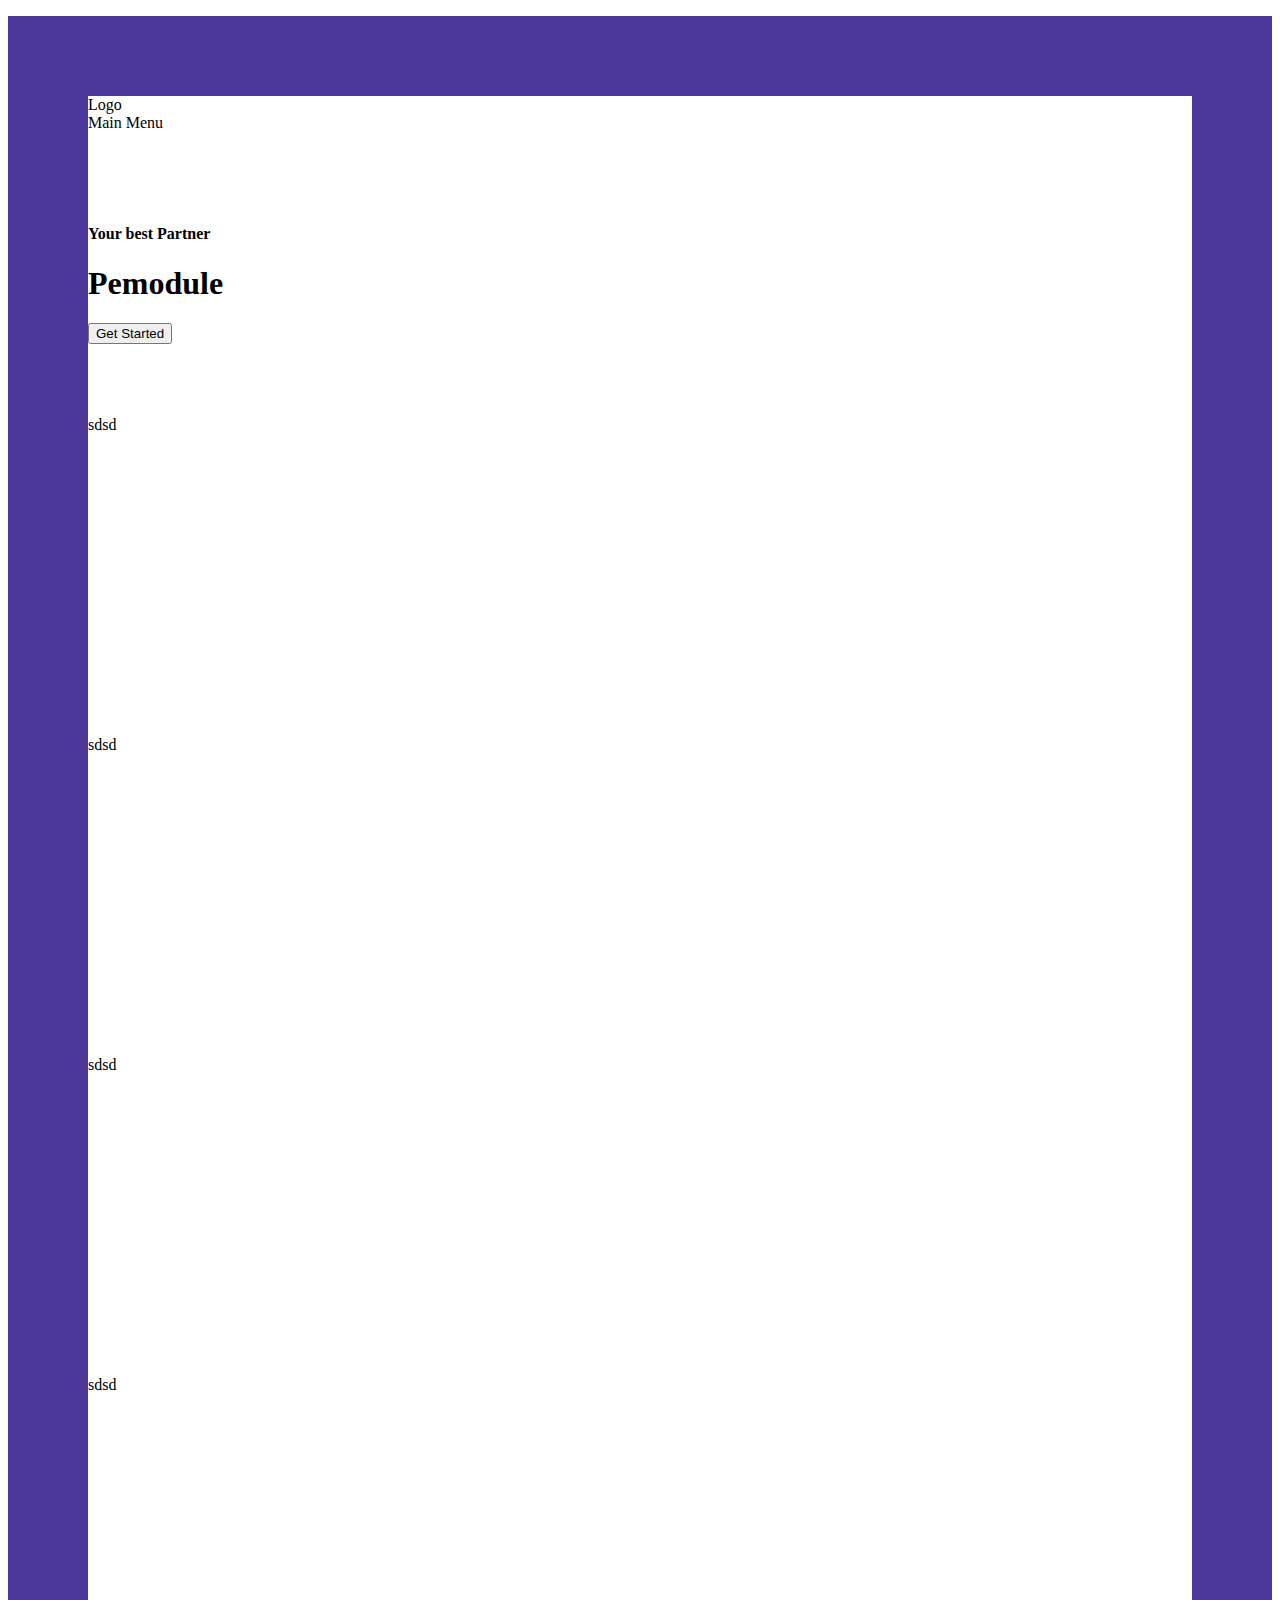
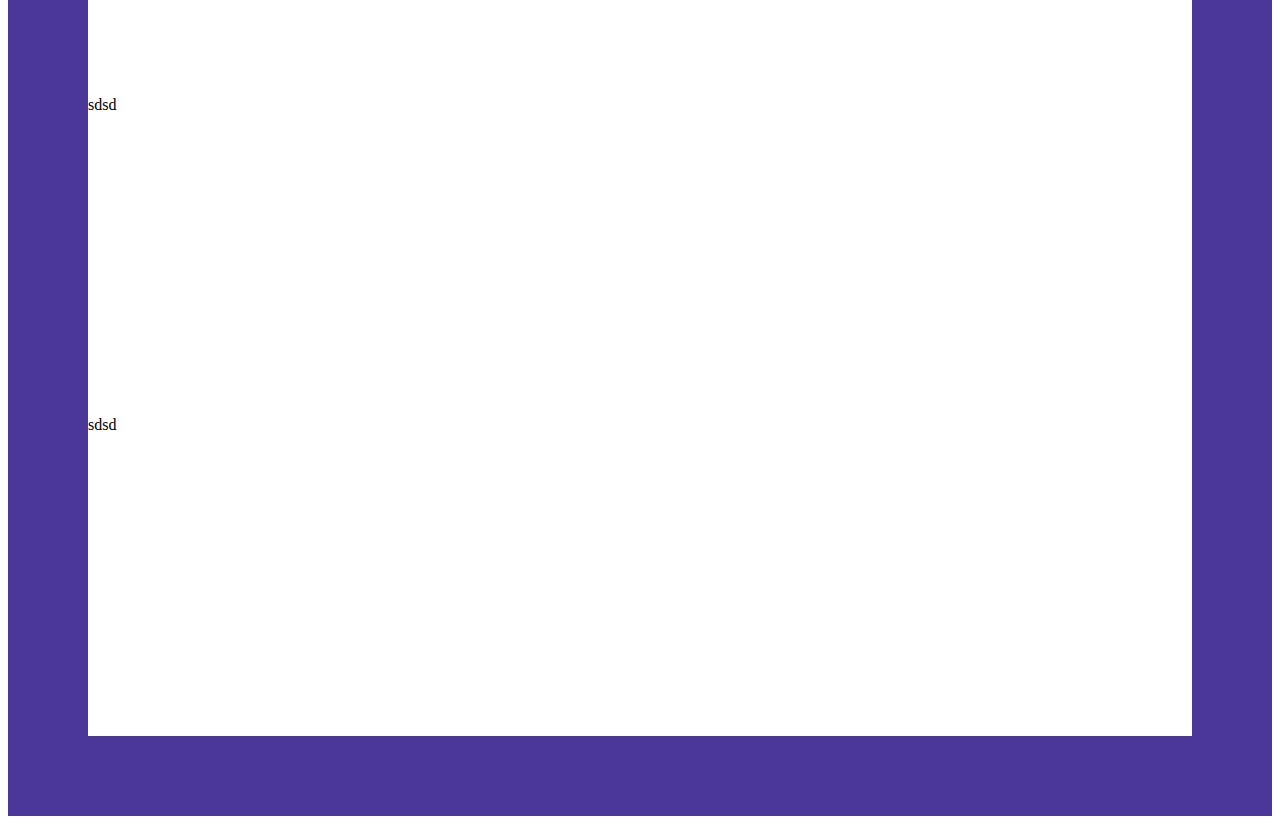
==== Tarea06(Pagina con CSS)/index.html @ 97618583 "Se añadio la tarea 6" ====
<!DOCTYPE html>
<html lang="en">
<head>
    <meta charset="UTF-8">
    <meta name="viewport" content="width=device-width, initial-scale=1.0">
    <meta http-equiv="X-UA-Compatible" content="ie=edge">
    <link rel="stylesheet" href="style.css">
    <title>WebSite</title>
</head>
<body>
    <main>
        <ul>
            <li>
                <header>
                    <div>Logo</div>
                    <div>Main Menu</div>
                </header>
                <div>
                    <h4>Your best Partner</h4>
                    <h1>Pemodule</h1>
                    <button>Get Started</button>
                </div>
            </li>
            <li>sdsd</li>
            <li>sdsd</li>
            <li>sdsd</li>
            <li>sdsd</li>
            <li>sdsd</li>
            <li>sdsd</li>
        </ul>
    </main>
</body>
</html>
---- Tarea06(Pagina con CSS)/style.css ----
main{
    background-color: #4b379a;
}
ul{
    padding: 5em;
    border-color: black;
}
ul li{
    display: grid;
    grid-template-columns: repeat(1,1fr);
}
li{
    height: 20em;
    background-color: white;
    justify-content: center;
}
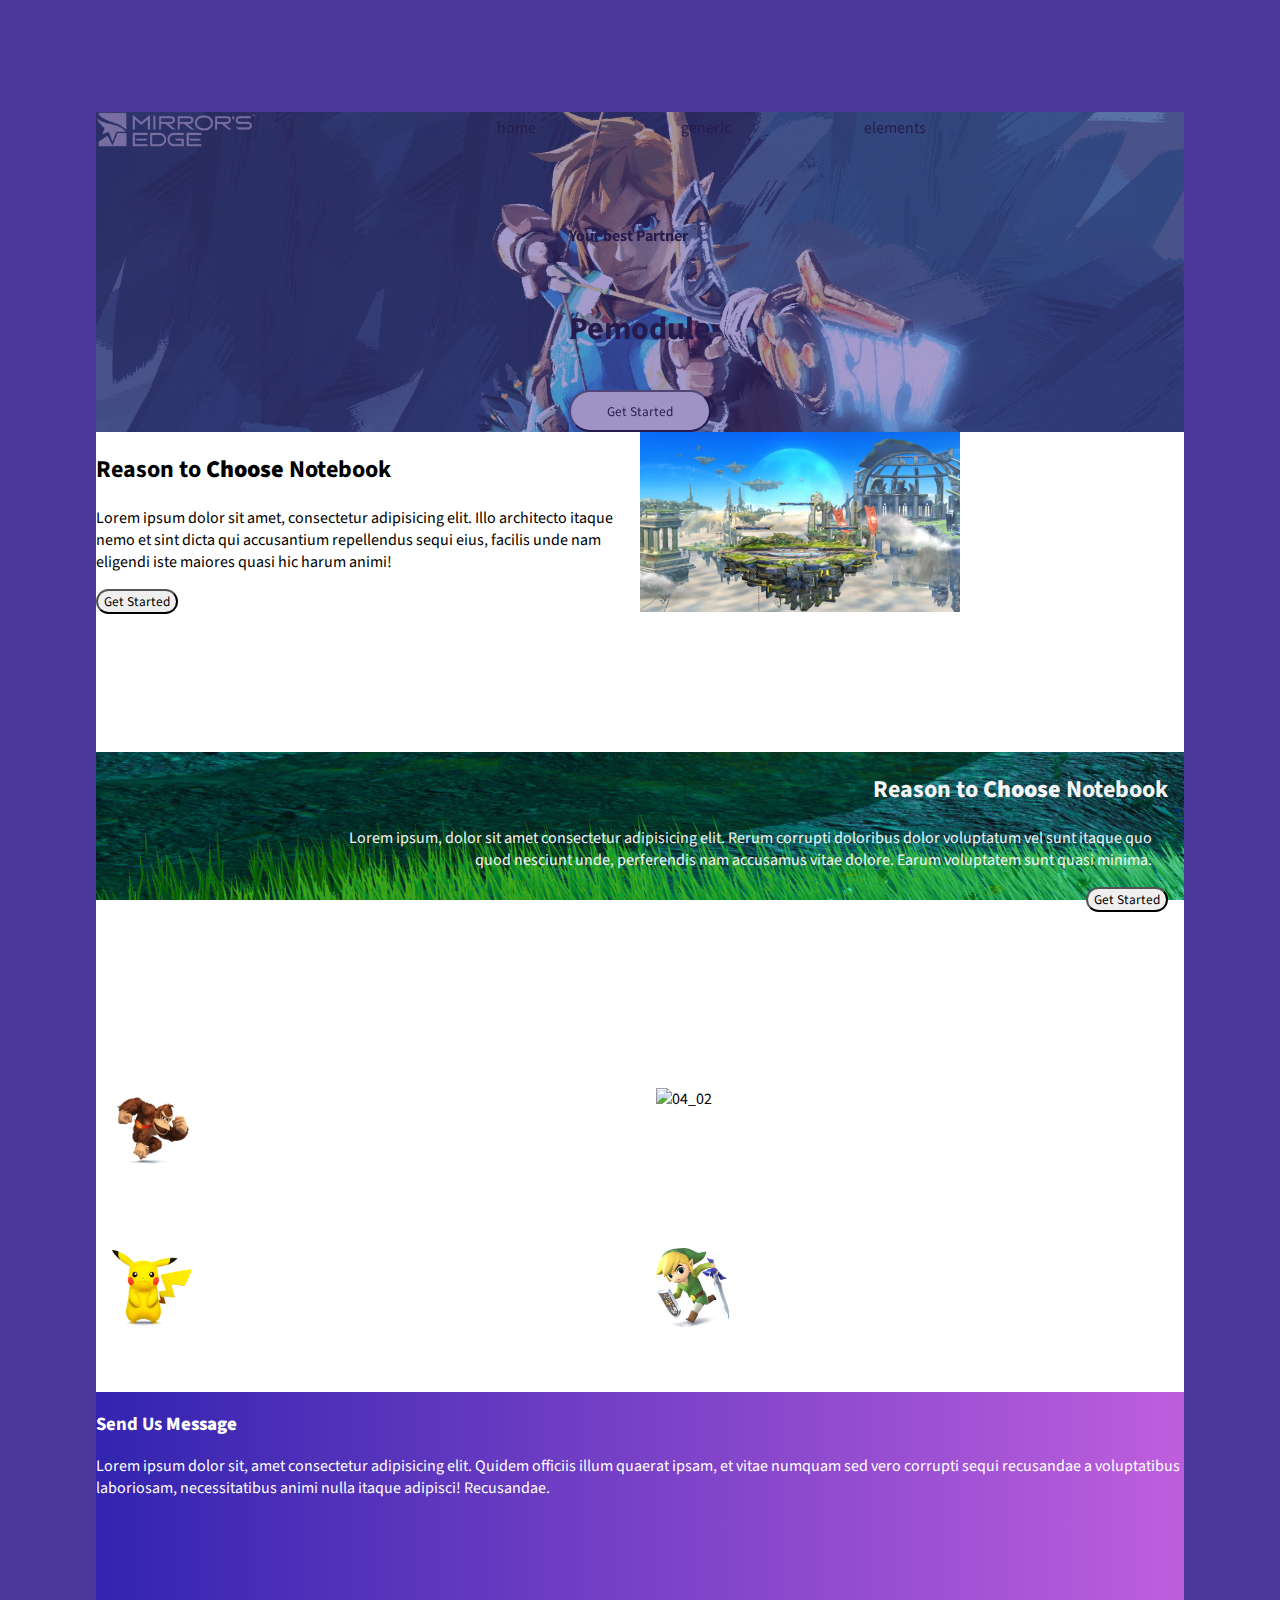
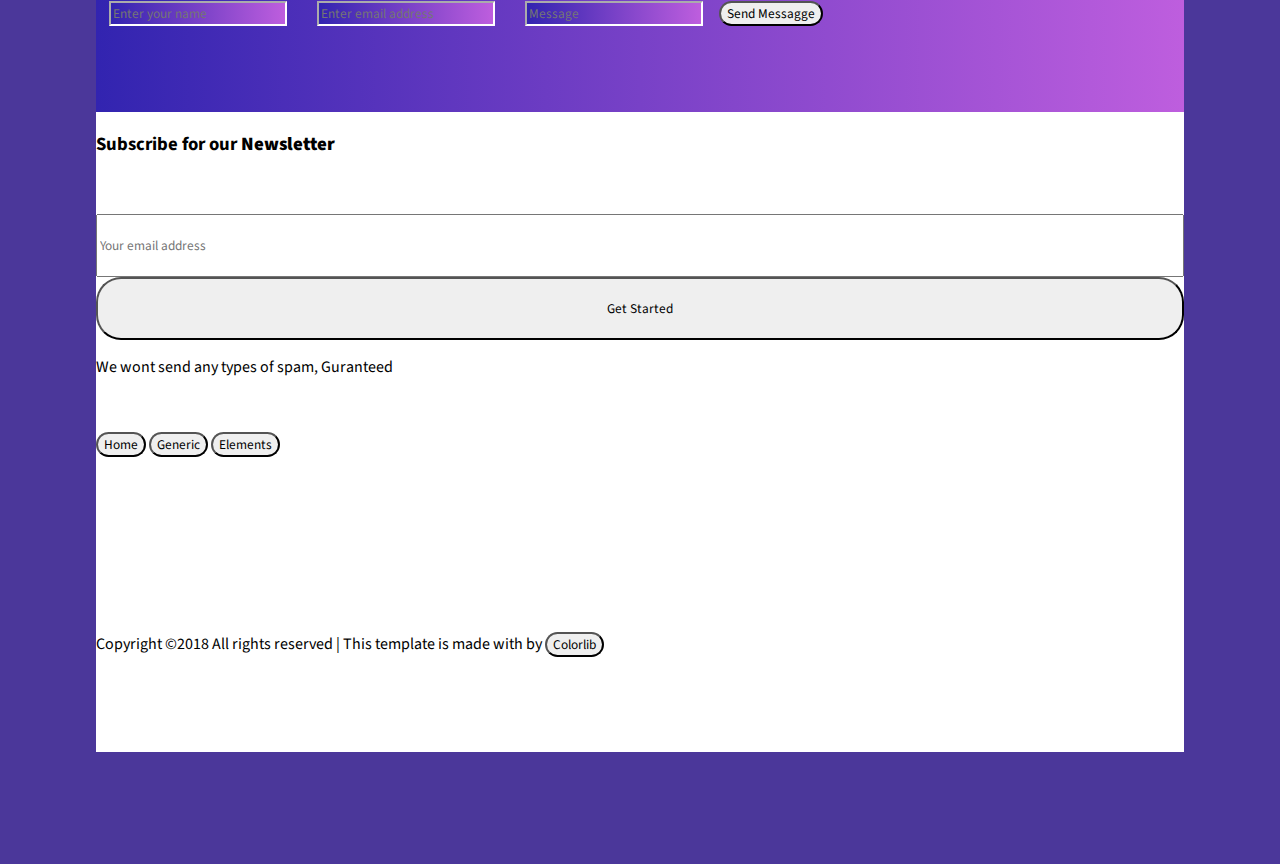
==== commit 45786707: "Se añadio la Tarea 6" ====
--- a/Tarea06(Pagina con CSS)/index.html
+++ b/Tarea06(Pagina con CSS)/index.html
@@ -4,29 +4,90 @@
     <meta charset="UTF-8">
     <meta name="viewport" content="width=device-width, initial-scale=1.0">
     <meta http-equiv="X-UA-Compatible" content="ie=edge">
+    <link rel="stylesheet" href="https://use.fontawesome.com/releases/v5.3.1/css/all.css" integrity="sha384-mzrmE5qonljUremFsqc01SB46JvROS7bZs3IO2EmfFsd15uHvIt+Y8vEf7N7fWAU" crossorigin="anonymous">
+    <link href="https://fonts.googleapis.com/css?family=Source+Sans+Pro" rel="stylesheet">
     <link rel="stylesheet" href="style.css">
     <title>WebSite</title>
 </head>
 <body>
     <main>
         <ul>
-            <li>
-                <header>
-                    <div>Logo</div>
-                    <div>Main Menu</div>
+            <li class="section" id="s1">
+                <header id="header">
+                    <div id="logo"><img src="img/01.png" alt="01"></div>
+                    <div class="main_menu">
+                        <ul>
+                            <li id="m_desplegable">home</li>
+                            <li id="m_desplegable">generic</li>
+                            <li id="m_desplegable">elements</li>
+                            <li id="menu_icon"><i class="fas fa-bars"></i></li>
+                        </ul>
+                    </div>
                 </header>
-                <div>
+                <div class="title">
                     <h4>Your best Partner</h4>
                     <h1>Pemodule</h1>
-                    <button>Get Started</button>
+                    <button class="gs">Get Started <i class="fas fa-arrow-right"></i></button>
                 </div>
             </li>
-            <li>sdsd</li>
-            <li>sdsd</li>
-            <li>sdsd</li>
-            <li>sdsd</li>
-            <li>sdsd</li>
-            <li>sdsd</li>
+            <li class="section" id="s2">
+                <div>
+                    <h2>Reason to <strong>Choose</strong> Notebook</h2>
+                    <p>Lorem ipsum dolor sit amet, consectetur adipisicing elit. Illo architecto itaque nemo et sint dicta qui accusantium repellendus sequi eius, facilis unde nam eligendi iste maiores quasi hic harum animi!</p>
+                    <button class="gs">Get Started <i class="fas fa-arrow-right"></i></button>
+                </div>
+                <div>
+                    <div id="s2_img"><img src="img/s2_img/03.jpg" alt="03"></div>
+                    <div id="s2_nxt_img"><i class="fas fa-ellipsis-h"></i></div>
+                </div>
+            </li>
+            <li class="section" id="s3">
+                <div>
+                <h2>Reason to <strong>Choose</strong> Notebook</h2>
+                <p>Lorem ipsum, dolor sit amet consectetur adipisicing elit. Rerum corrupti doloribus dolor voluptatum vel sunt itaque quo quod nesciunt unde, perferendis nam accusamus vitae dolore. Earum voluptatem sunt quasi minima.</p>
+                <button class="gs">Get Started <i class="fas fa-arrow-right"></i></button>
+                </div>
+            </li>
+            <li class="section" id="s4">
+                <ul>
+                    <li><img src="img/s4_img/01.png" alt="04_01"></li>
+                    <li><img src="img/s4_img/02.png" alt="04_02"></li>
+                    <li><img src="img/s4_img/03.png" alt="04_03"></li>
+                    <li><img src="img/s4_img/04.png" alt="04_04"></li>
+                </ul>
+            </li>
+            <li class="section" id="s5">
+                <div>
+                <h3>Send Us <strong>Message</strong></h3>
+                <p>Lorem ipsum dolor sit, amet consectetur adipisicing elit. Quidem officiis illum quaerat ipsam, et vitae numquam sed vero corrupti sequi recusandae a voluptatibus laboriosam, necessitatibus animi nulla itaque adipisci! Recusandae.</p>
+                </div>
+                <div>
+                <input type="text" placeholder="Enter your name">
+                <input type="email" name="" id="" placeholder="Enter email address">
+                <input id="message" type="text" placeholder="Message">
+                <button>Send Messagge <i class="fas fa-arrow-right"></i></button>
+                </div>
+            </li>
+            <li class="section" id="s6">
+                <h3>Subscribe for our <strong>Newsletter</strong></h3>
+                <input type="email" name="" id="" placeholder="Your email address"><button class="gs">Get Started <i class="fas fa-arrow-right"></i></button>
+                <p>We wont send any types of spam, Guranteed</p>
+            </li>
+            <li class="section" id="s7">
+                <div>
+                    <button>Home</button>
+                    <button>Generic</button>
+                    <button>Elements</button>
+                </div>
+                <div>
+                    <i class="fab fa-facebook-f"></i>
+                    <i class="fab fa-twitter"></i>
+                    <i class="fas fa-globe"></i>
+                </div>
+                <div>
+                    <p>Copyright ©2018 All rights reserved | This template is made with <i class="far fa-heart"></i> by <button>Colorlib</button></p>
+                </div>
+            </li>
         </ul>
     </main>
 </body>
--- a/Tarea06(Pagina con CSS)/style.css
+++ b/Tarea06(Pagina con CSS)/style.css
@@ -1,16 +1,116 @@
-main{
+*{
+    font-family: 'Source Sans Pro', sans-serif;
+}
+body{
     background-color: #4b379a;
+    margin: 0;
 }
 ul{
-    padding: 5em;
+    padding: 6em;
     border-color: black;
 }
 ul li{
     display: grid;
     grid-template-columns: repeat(1,1fr);
 }
-li{
+.section{
     height: 20em;
     background-color: white;
     justify-content: center;
-}+}
+button{
+    text-align: center;
+    border-radius: 25px;
+}
+/*section 1*/
+#header{
+    display: grid;
+    grid-template-columns: 30% 70%;
+}
+#logo img{
+    width: 10em;
+    -webkit-filter: grayscale(100%) invert(75%);
+    
+}
+.main_menu ul{
+    padding-top: 5px;
+    padding-right: 5px; 
+    padding-left: 0;
+    padding-bottom: 0;
+    display: grid;
+    grid-template-columns: repeat(4, 1fr);
+}
+.main_menu ul li{
+    display: flex;
+    justify-content: center;
+}
+.main_menu ul #menu_icon{
+    padding-left: 2em;
+}
+#s1{
+    background-image:-webkit-linear-gradient(0deg, #3224b0 0%, #be5ede 100%);
+    opacity: 50%;
+}
+#s1{
+background-image: url("img/02.jpg");
+background-size: cover;
+}
+.title{
+    display: grid;
+    justify-content: center;
+}
+/*section 2*/
+#s2{
+    display: grid;
+    grid-template-columns: repeat(2,1fr);
+}
+#s2_img img{
+    width: 20em;
+}
+#s2_nxt_img i{
+    text-align: center;
+}
+/*section 3*/
+#s3{
+    background-image: url(img/06.jpg);
+    background-attachment: fixed;
+    background-position: center;
+    background-repeat: no-repeat;
+    background-size: cover;
+    color: whitesmoke;
+}
+#s3 div{
+    text-align: right;
+    margin-right: 1em;
+}
+#s3 div p{
+    margin-left: 15em;
+    margin-right: 1em;
+}
+/*section 4*/
+#s4 ul{
+    display: grid;
+    grid-template-columns: repeat(2,1fr);
+    padding: 0;
+    justify-content: center;
+}
+#s4 ul li{
+    padding: 1em;
+}
+#s4 ul li img{
+    height: 5em;
+}
+#s4 ul li:hover{
+    background-image: -webkit-linear-gradient(0deg, #3224b0 0%, #be5ede 100%);
+    opacity: 0.9;
+}
+/*section 5*/
+#s5{
+    background-image: -webkit-linear-gradient(0deg, #3224b0 0%, #be5ede 100%);
+    color: white;
+}
+#s5 input{
+    background-image: -webkit-linear-gradient(0deg, #3224b0 0%, #be5ede 100%);
+    border-color: white;
+    margin: 1em;
+}
